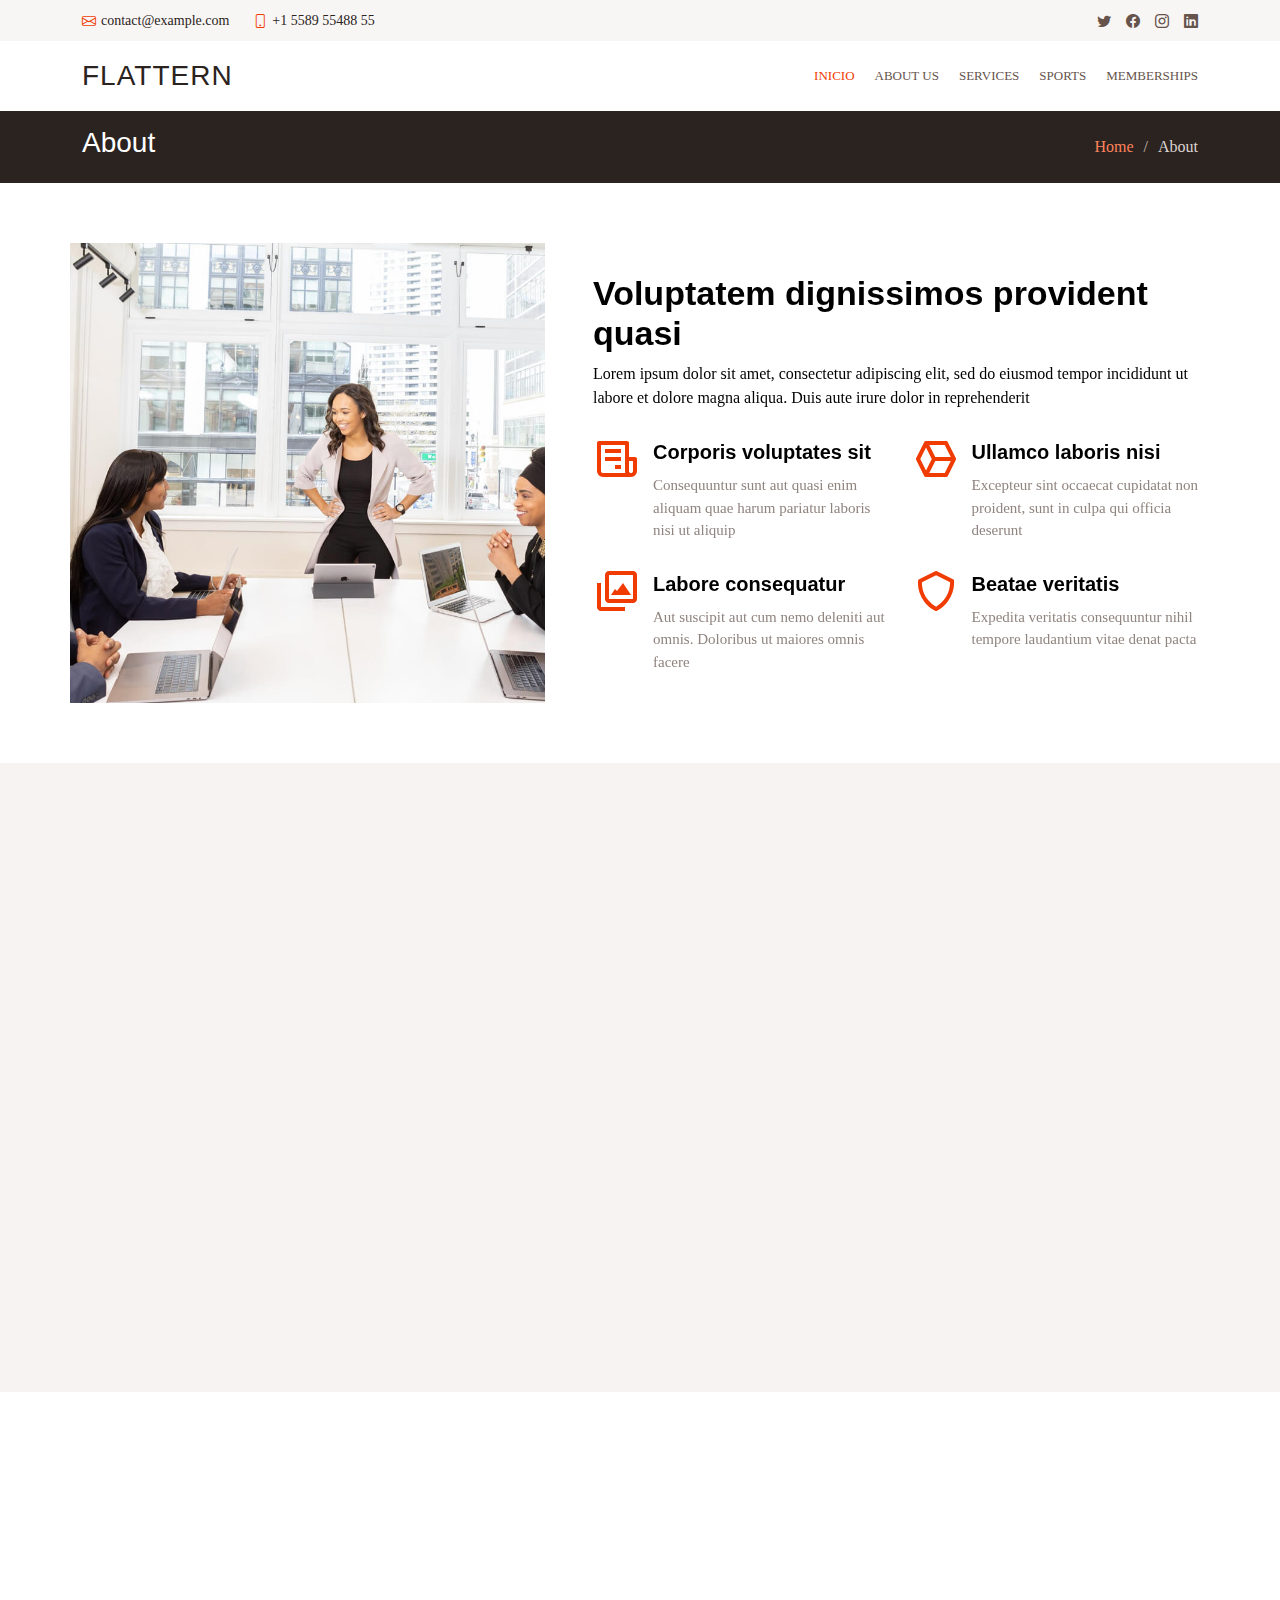
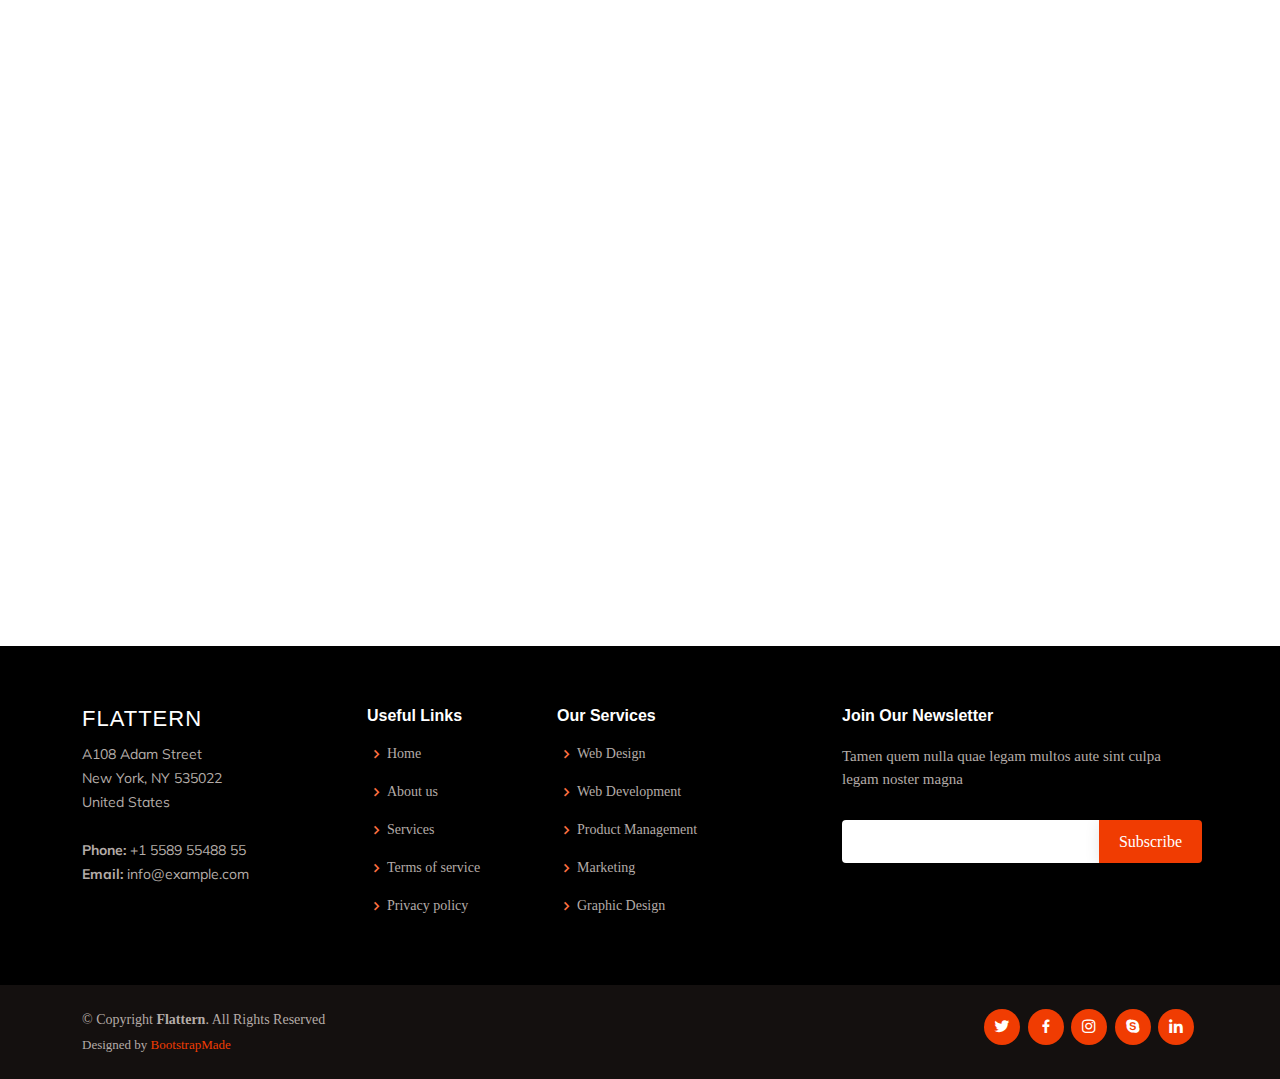
==== S_bam_club/about_us.html @ 39a7076c "PRUEBA INICIAL" ====
<!DOCTYPE html>
<html lang="en">

<head>
  <meta charset="utf-8">
  <meta content="width=device-width, initial-scale=1.0" name="viewport">

  <title>About - Flattern Bootstrap Template</title>
  <meta content="" name="description">
  <meta content="" name="keywords">

  <!-- Favicons -->
  <link href="assets/img/favicon.png" rel="icon">
  <link href="assets/img/apple-touch-icon.png" rel="apple-touch-icon">

  <!-- Google Fonts -->
  <link href="https://fonts.googleapis.com/css?family=Open+Sans:300,300i,400,400i,600,600i,700,700i|Muli:300,300i,400,400i,500,500i,600,600i,700,700i|Poppins:300,300i,400,400i,500,500i,600,600i,700,700i" rel="stylesheet">

  <!-- Vendor CSS Files -->
  <link href="assets/vendor/animate.css/animate.min.css" rel="stylesheet">
  <link href="assets/vendor/aos/aos.css" rel="stylesheet">
  <link href="assets/vendor/bootstrap/css/bootstrap.min.css" rel="stylesheet">
  <link href="assets/vendor/bootstrap-icons/bootstrap-icons.css" rel="stylesheet">
  <link href="assets/vendor/boxicons/css/boxicons.min.css" rel="stylesheet">
  <link href="assets/vendor/glightbox/css/glightbox.min.css" rel="stylesheet">
  <link href="assets/vendor/swiper/swiper-bundle.min.css" rel="stylesheet">

  <!-- Template Main CSS File -->
  <link href="assets/css/style.css" rel="stylesheet">

  <!-- =======================================================
  * Template Name: Flattern - v4.10.0
  * Template URL: https://bootstrapmade.com/flattern-multipurpose-bootstrap-template/
  * Author: BootstrapMade.com
  * License: https://bootstrapmade.com/license/
  ======================================================== -->
</head>

<body>

  <!-- ======= Top Bar ======= -->
  <section id="topbar" class="d-flex align-items-center">
    <div class="container d-flex justify-content-center justify-content-md-between">
      <div class="contact-info d-flex align-items-center">
        <i class="bi bi-envelope d-flex align-items-center"><a href="mailto:contact@example.com">contact@example.com</a></i>
        <i class="bi bi-phone d-flex align-items-center ms-4"><span>+1 5589 55488 55</span></i>
      </div>
      <div class="social-links d-none d-md-flex align-items-center">
        <a href="#" class="twitter"><i class="bi bi-twitter"></i></a>
        <a href="#" class="facebook"><i class="bi bi-facebook"></i></a>
        <a href="#" class="instagram"><i class="bi bi-instagram"></i></a>
        <a href="#" class="linkedin"><i class="bi bi-linkedin"></i></i></a>
      </div>
    </div>
  </section>

  <!-- ======= Header ======= -->
  <header id="header" class="d-flex align-items-center">
    <div class="container d-flex justify-content-between">

      <div class="logo">
        <h1 class="text-light"><a href="index.html">Flattern</a></h1>
        <!-- Uncomment below if you prefer to use an image logo -->
        <!-- <a href="index.html"><img src="assets/img/logo.png" alt="" class="img-fluid"></a>-->
      </div>

      <nav id="navbar" class="navbar">
        <ul>
          <li><a class="active" href="index.html">Inicio</a></li>
          <li><a href="about_us.html">about us</a></li>
          <li><a href="services.html">Services</a></li>
          <li><a href="sports.html">Sports</a></li>
          <li><a href="memberships.html">Memberships</a></li>
        </ul>
      </nav><!-- .navbar -->

    </div>
  </header><!-- End Header -->

  <main id="main">

    <!-- ======= Breadcrumbs ======= -->
    <section id="breadcrumbs" class="breadcrumbs">
      <div class="container">

        <div class="d-flex justify-content-between align-items-center">
          <h2>About</h2>
          <ol>
            <li><a href="index.html">Home</a></li>
            <li>About</li>
          </ol>
        </div>

      </div>
    </section><!-- End Breadcrumbs -->

    <!-- ======= About Us Section ======= -->
    <section id="about-us" class="about-us">
      <div class="container">

        <div class="row no-gutters">
          <div class="image col-xl-5 d-flex align-items-stretch justify-content-center justify-content-lg-start" data-aos="fade-right"></div>
          <div class="col-xl-7 ps-0 ps-lg-5 pe-lg-1 d-flex align-items-stretch">
            <div class="content d-flex flex-column justify-content-center">
              <h3 data-aos="fade-up">Voluptatem dignissimos provident quasi</h3>
              <p data-aos="fade-up">
                Lorem ipsum dolor sit amet, consectetur adipiscing elit, sed do eiusmod tempor incididunt ut labore et dolore magna aliqua. Duis aute irure dolor in reprehenderit
              </p>
              <div class="row">
                <div class="col-md-6 icon-box" data-aos="fade-up">
                  <i class="bx bx-receipt"></i>
                  <h4>Corporis voluptates sit</h4>
                  <p>Consequuntur sunt aut quasi enim aliquam quae harum pariatur laboris nisi ut aliquip</p>
                </div>
                <div class="col-md-6 icon-box" data-aos="fade-up" data-aos-delay="100">
                  <i class="bx bx-cube-alt"></i>
                  <h4>Ullamco laboris nisi</h4>
                  <p>Excepteur sint occaecat cupidatat non proident, sunt in culpa qui officia deserunt</p>
                </div>
                <div class="col-md-6 icon-box" data-aos="fade-up" data-aos-delay="200">
                  <i class="bx bx-images"></i>
                  <h4>Labore consequatur</h4>
                  <p>Aut suscipit aut cum nemo deleniti aut omnis. Doloribus ut maiores omnis facere</p>
                </div>
                <div class="col-md-6 icon-box" data-aos="fade-up" data-aos-delay="300">
                  <i class="bx bx-shield"></i>
                  <h4>Beatae veritatis</h4>
                  <p>Expedita veritatis consequuntur nihil tempore laudantium vitae denat pacta</p>
                </div>
              </div>
            </div><!-- End .content-->
          </div>
        </div>

      </div>
    </section><!-- End About Us Section -->

    <!-- ======= Our Team Section ======= -->
    <section id="team" class="team section-bg">
      <div class="container">

        <div class="section-title" data-aos="fade-up">
          <h2>Our <strong>Team</strong></h2>
          <p>Magnam dolores commodi suscipit. Necessitatibus eius consequatur ex aliquid fuga eum quidem. Sit sint consectetur velit. Quisquam quos quisquam cupiditate. Et nemo qui impedit suscipit alias ea. Quia fugiat sit in iste officiis commodi quidem hic quas.</p>
        </div>

        <div class="row">

          <div class="col-lg-3 col-md-6 d-flex align-items-stretch">
            <div class="member" data-aos="fade-up">
              <div class="member-img">
                <img src="assets/img/team/team-1.jpg" class="img-fluid" alt="">
                <div class="social">
                  <a href=""><i class="bi bi-twitter"></i></a>
                  <a href=""><i class="bi bi-facebook"></i></a>
                  <a href=""><i class="bi bi-instagram"></i></a>
                  <a href=""><i class="bi bi-linkedin"></i></a>
                </div>
              </div>
              <div class="member-info">
                <h4>Walter White</h4>
                <span>Chief Executive Officer</span>
              </div>
            </div>
          </div>

          <div class="col-lg-3 col-md-6 d-flex align-items-stretch">
            <div class="member" data-aos="fade-up" data-aos-delay="100">
              <div class="member-img">
                <img src="assets/img/team/team-2.jpg" class="img-fluid" alt="">
                <div class="social">
                  <a href=""><i class="bi bi-twitter"></i></a>
                  <a href=""><i class="bi bi-facebook"></i></a>
                  <a href=""><i class="bi bi-instagram"></i></a>
                  <a href=""><i class="bi bi-linkedin"></i></a>
                </div>
              </div>
              <div class="member-info">
                <h4>Sarah Jhonson</h4>
                <span>Product Manager</span>
              </div>
            </div>
          </div>

          <div class="col-lg-3 col-md-6 d-flex align-items-stretch">
            <div class="member" data-aos="fade-up" data-aos-delay="200">
              <div class="member-img">
                <img src="assets/img/team/team-3.jpg" class="img-fluid" alt="">
                <div class="social">
                  <a href=""><i class="bi bi-twitter"></i></a>
                  <a href=""><i class="bi bi-facebook"></i></a>
                  <a href=""><i class="bi bi-instagram"></i></a>
                  <a href=""><i class="bi bi-linkedin"></i></a>
                </div>
              </div>
              <div class="member-info">
                <h4>William Anderson</h4>
                <span>CTO</span>
              </div>
            </div>
          </div>

          <div class="col-lg-3 col-md-6 d-flex align-items-stretch">
            <div class="member" data-aos="fade-up" data-aos-delay="300">
              <div class="member-img">
                <img src="assets/img/team/team-4.jpg" class="img-fluid" alt="">
                <div class="social">
                  <a href=""><i class="bi bi-twitter"></i></a>
                  <a href=""><i class="bi bi-facebook"></i></a>
                  <a href=""><i class="bi bi-instagram"></i></a>
                  <a href=""><i class="bi bi-linkedin"></i></a>
                </div>
              </div>
              <div class="member-info">
                <h4>Amanda Jepson</h4>
                <span>Accountant</span>
              </div>
            </div>
          </div>

        </div>

      </div>
    </section><!-- End Our Team Section -->

    <!-- ======= Our Skills Section ======= -->
    <section id="skills" class="skills">
      <div class="container">

        <div class="section-title" data-aos="fade-up">
          <h2>Our <strong>Skills</strong></h2>
          <p>Magnam dolores commodi suscipit. Necessitatibus eius consequatur ex aliquid fuga eum quidem. Sit sint consectetur velit. Quisquam quos quisquam cupiditate. Et nemo qui impedit suscipit alias ea. Quia fugiat sit in iste officiis commodi quidem hic quas.</p>
        </div>

        <div class="row skills-content">

          <div class="col-lg-6" data-aos="fade-up">

            <div class="progress">
              <span class="skill">HTML <i class="val">100%</i></span>
              <div class="progress-bar-wrap">
                <div class="progress-bar" role="progressbar" aria-valuenow="100" aria-valuemin="0" aria-valuemax="100"></div>
              </div>
            </div>

            <div class="progress">
              <span class="skill">CSS <i class="val">90%</i></span>
              <div class="progress-bar-wrap">
                <div class="progress-bar" role="progressbar" aria-valuenow="90" aria-valuemin="0" aria-valuemax="100"></div>
              </div>
            </div>

            <div class="progress">
              <span class="skill">JavaScript <i class="val">75%</i></span>
              <div class="progress-bar-wrap">
                <div class="progress-bar" role="progressbar" aria-valuenow="75" aria-valuemin="0" aria-valuemax="100"></div>
              </div>
            </div>

          </div>

          <div class="col-lg-6" data-aos="fade-up" data-aos-delay="100">

            <div class="progress">
              <span class="skill">PHP <i class="val">80%</i></span>
              <div class="progress-bar-wrap">
                <div class="progress-bar" role="progressbar" aria-valuenow="80" aria-valuemin="0" aria-valuemax="100"></div>
              </div>
            </div>

            <div class="progress">
              <span class="skill">WordPress/CMS <i class="val">90%</i></span>
              <div class="progress-bar-wrap">
                <div class="progress-bar" role="progressbar" aria-valuenow="90" aria-valuemin="0" aria-valuemax="100"></div>
              </div>
            </div>

            <div class="progress">
              <span class="skill">Photoshop <i class="val">55%</i></span>
              <div class="progress-bar-wrap">
                <div class="progress-bar" role="progressbar" aria-valuenow="55" aria-valuemin="0" aria-valuemax="100"></div>
              </div>
            </div>

          </div>

        </div>

      </div>
    </section><!-- End Our Skills Section -->

    <!-- ======= Our Clients Section ======= -->
    <section id="clients" class="clients">
      <div class="container">

        <div class="section-title" data-aos="fade-up">
          <h2>Our <strong>Clients</strong></h2>
          <p>Magnam dolores commodi suscipit. Necessitatibus eius consequatur ex aliquid fuga eum quidem. Sit sint consectetur velit. Quisquam quos quisquam cupiditate. Et nemo qui impedit suscipit alias ea. Quia fugiat sit in iste officiis commodi quidem hic quas.</p>
        </div>

        <div class="row no-gutters clients-wrap clearfix" data-aos="fade-up">

          <div class="col-lg-3 col-md-4 col-xs-6">
            <div class="client-logo">
              <img src="assets/img/clients/client-1.png" class="img-fluid" alt="">
            </div>
          </div>

          <div class="col-lg-3 col-md-4 col-xs-6">
            <div class="client-logo">
              <img src="assets/img/clients/client-2.png" class="img-fluid" alt="">
            </div>
          </div>

          <div class="col-lg-3 col-md-4 col-xs-6">
            <div class="client-logo">
              <img src="assets/img/clients/client-3.png" class="img-fluid" alt="">
            </div>
          </div>

          <div class="col-lg-3 col-md-4 col-xs-6">
            <div class="client-logo">
              <img src="assets/img/clients/client-4.png" class="img-fluid" alt="">
            </div>
          </div>

          <div class="col-lg-3 col-md-4 col-xs-6">
            <div class="client-logo">
              <img src="assets/img/clients/client-5.png" class="img-fluid" alt="">
            </div>
          </div>

          <div class="col-lg-3 col-md-4 col-xs-6">
            <div class="client-logo">
              <img src="assets/img/clients/client-6.png" class="img-fluid" alt="">
            </div>
          </div>

          <div class="col-lg-3 col-md-4 col-xs-6">
            <div class="client-logo">
              <img src="assets/img/clients/client-7.png" class="img-fluid" alt="">
            </div>
          </div>

          <div class="col-lg-3 col-md-4 col-xs-6">
            <div class="client-logo">
              <img src="assets/img/clients/client-8.png" class="img-fluid" alt="">
            </div>
          </div>

        </div>

      </div>
    </section><!-- End Our Clients Section -->

  </main><!-- End #main -->

  <!-- ======= Footer ======= -->
  <footer id="footer">

    <div class="footer-top">
      <div class="container">
        <div class="row">

          <div class="col-lg-3 col-md-6 footer-contact">
            <h3>Flattern</h3>
            <p>
              A108 Adam Street <br>
              New York, NY 535022<br>
              United States <br><br>
              <strong>Phone:</strong> +1 5589 55488 55<br>
              <strong>Email:</strong> info@example.com<br>
            </p>
          </div>

          <div class="col-lg-2 col-md-6 footer-links">
            <h4>Useful Links</h4>
            <ul>
              <li><i class="bx bx-chevron-right"></i> <a href="#">Home</a></li>
              <li><i class="bx bx-chevron-right"></i> <a href="#">About us</a></li>
              <li><i class="bx bx-chevron-right"></i> <a href="#">Services</a></li>
              <li><i class="bx bx-chevron-right"></i> <a href="#">Terms of service</a></li>
              <li><i class="bx bx-chevron-right"></i> <a href="#">Privacy policy</a></li>
            </ul>
          </div>

          <div class="col-lg-3 col-md-6 footer-links">
            <h4>Our Services</h4>
            <ul>
              <li><i class="bx bx-chevron-right"></i> <a href="#">Web Design</a></li>
              <li><i class="bx bx-chevron-right"></i> <a href="#">Web Development</a></li>
              <li><i class="bx bx-chevron-right"></i> <a href="#">Product Management</a></li>
              <li><i class="bx bx-chevron-right"></i> <a href="#">Marketing</a></li>
              <li><i class="bx bx-chevron-right"></i> <a href="#">Graphic Design</a></li>
            </ul>
          </div>

          <div class="col-lg-4 col-md-6 footer-newsletter">
            <h4>Join Our Newsletter</h4>
            <p>Tamen quem nulla quae legam multos aute sint culpa legam noster magna</p>
            <form action="" method="post">
              <input type="email" name="email"><input type="submit" value="Subscribe">
            </form>
          </div>

        </div>
      </div>
    </div>

    <div class="container d-md-flex py-4">

      <div class="me-md-auto text-center text-md-start">
        <div class="copyright">
          &copy; Copyright <strong><span>Flattern</span></strong>. All Rights Reserved
        </div>
        <div class="credits">
          <!-- All the links in the footer should remain intact. -->
          <!-- You can delete the links only if you purchased the pro version. -->
          <!-- Licensing information: https://bootstrapmade.com/license/ -->
          <!-- Purchase the pro version with working PHP/AJAX contact form: https://bootstrapmade.com/flattern-multipurpose-bootstrap-template/ -->
          Designed by <a href="https://bootstrapmade.com/">BootstrapMade</a>
        </div>
      </div>
      <div class="social-links text-center text-md-right pt-3 pt-md-0">
        <a href="#" class="twitter"><i class="bx bxl-twitter"></i></a>
        <a href="#" class="facebook"><i class="bx bxl-facebook"></i></a>
        <a href="#" class="instagram"><i class="bx bxl-instagram"></i></a>
        <a href="#" class="google-plus"><i class="bx bxl-skype"></i></a>
        <a href="#" class="linkedin"><i class="bx bxl-linkedin"></i></a>
      </div>
    </div>
  </footer><!-- End Footer -->

  <a href="#" class="back-to-top d-flex align-items-center justify-content-center"><i class="bi bi-arrow-up-short"></i></a>

  <!-- Vendor JS Files -->
  <script src="assets/vendor/aos/aos.js"></script>
  <script src="assets/vendor/bootstrap/js/bootstrap.bundle.min.js"></script>
  <script src="assets/vendor/glightbox/js/glightbox.min.js"></script>
  <script src="assets/vendor/isotope-layout/isotope.pkgd.min.js"></script>
  <script src="assets/vendor/swiper/swiper-bundle.min.js"></script>
  <script src="assets/vendor/waypoints/noframework.waypoints.js"></script>
  <script src="assets/vendor/php-email-form/validate.js"></script>

  <!-- Template Main JS File -->
  <script src="assets/js/main.js"></script>

</body>

</html>
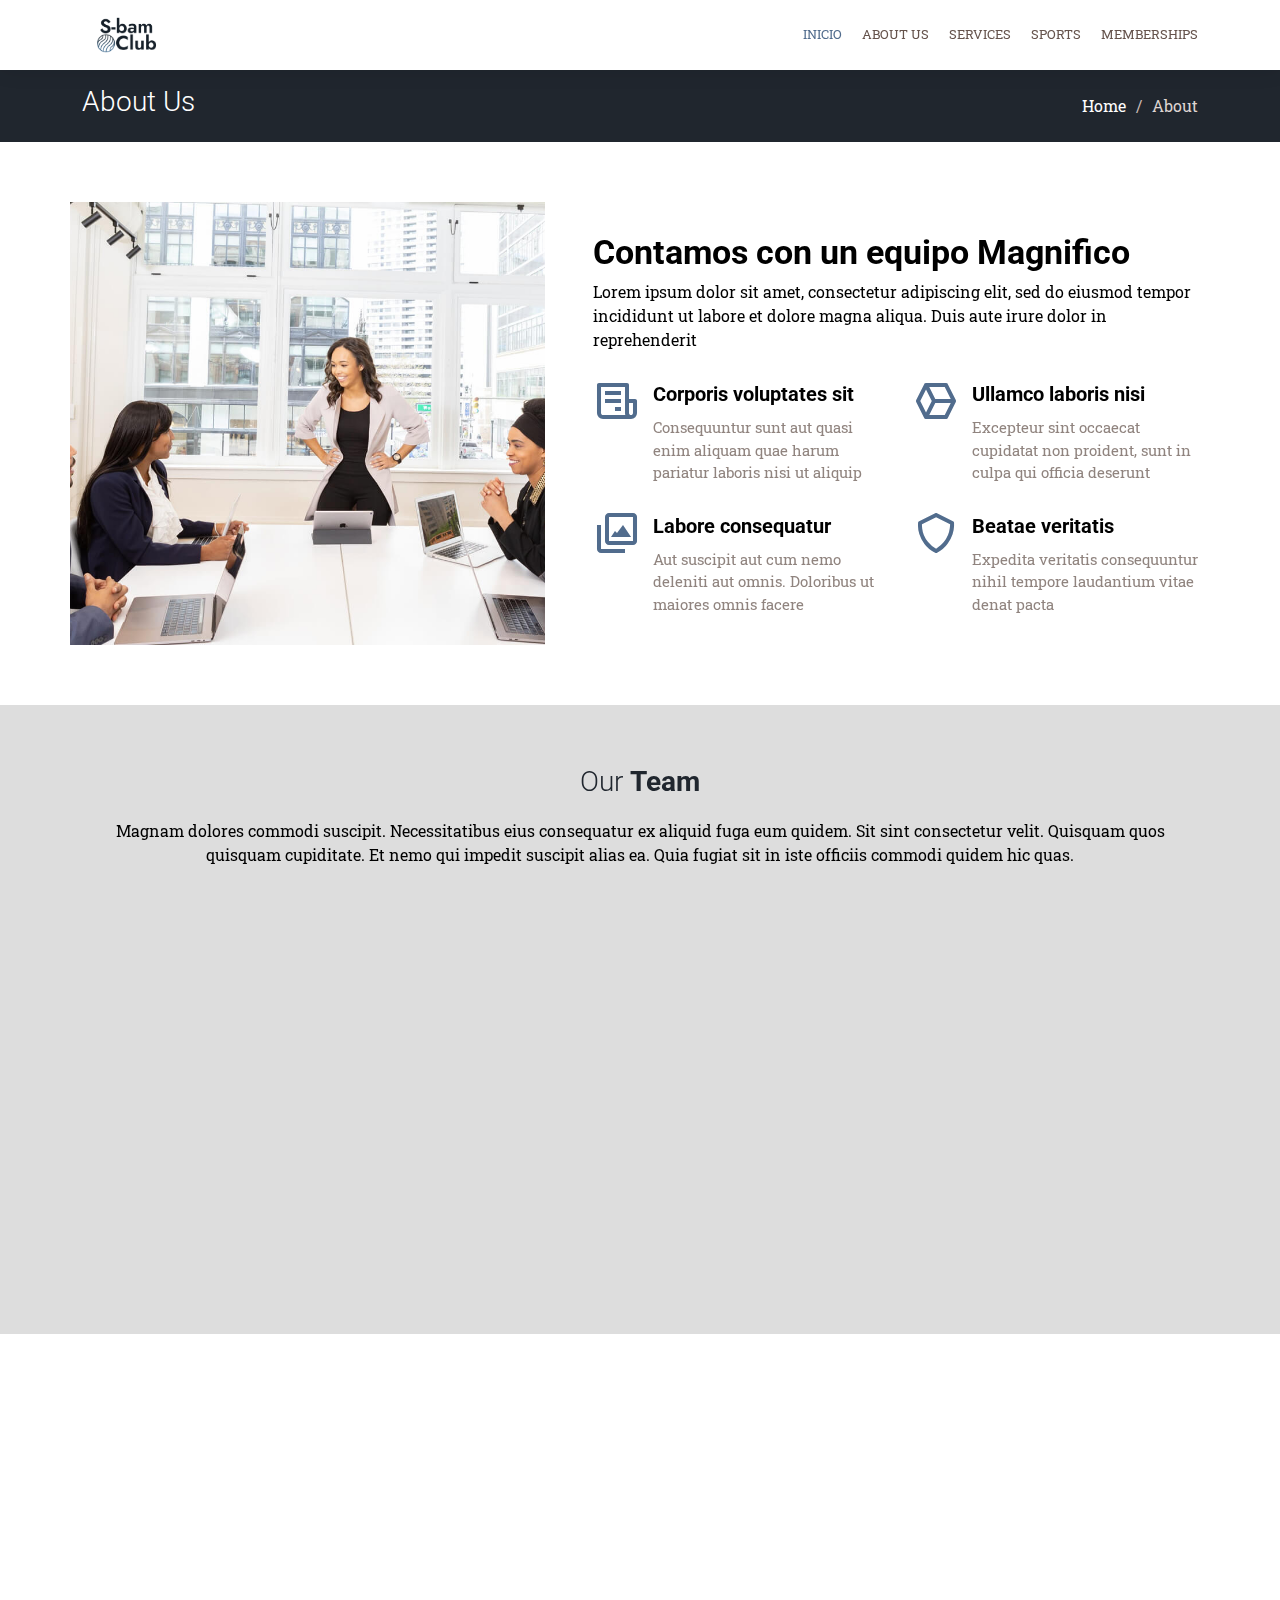
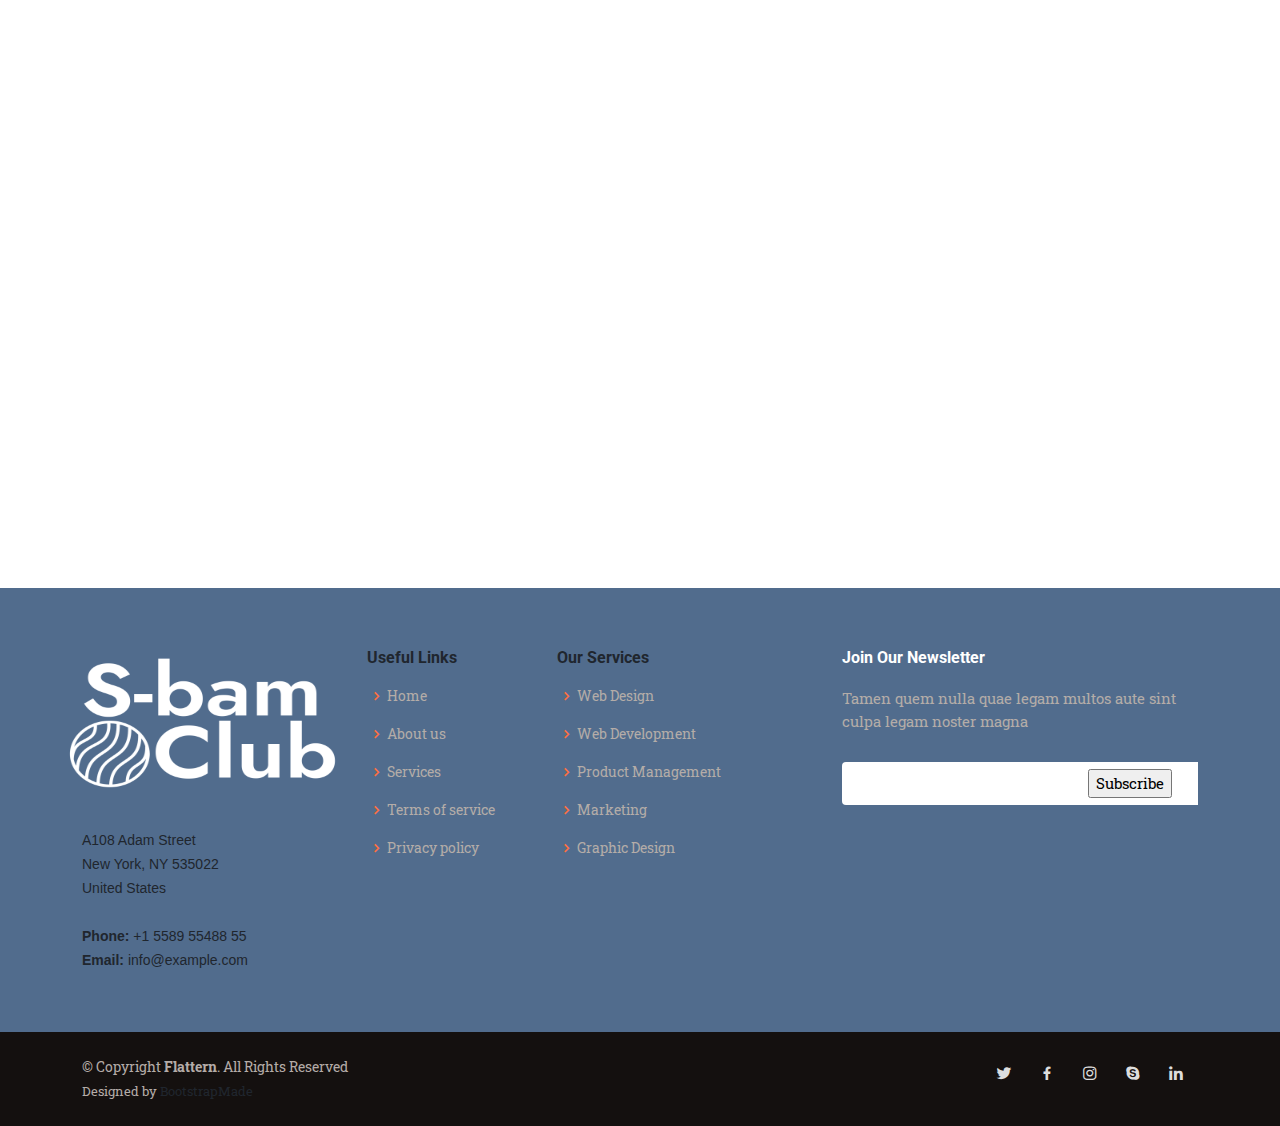
==== commit 6244b845: "PARTE NICO" ====
--- a/S_bam_club/about_us.html
+++ b/S_bam_club/about_us.html
@@ -5,16 +5,23 @@
   <meta charset="utf-8">
   <meta content="width=device-width, initial-scale=1.0" name="viewport">
 
-  <title>About - Flattern Bootstrap Template</title>
+  <title>About Us</title>
   <meta content="" name="description">
   <meta content="" name="keywords">
 
   <!-- Favicons -->
-  <link href="assets/img/favicon.png" rel="icon">
-  <link href="assets/img/apple-touch-icon.png" rel="apple-touch-icon">
-
-  <!-- Google Fonts -->
-  <link href="https://fonts.googleapis.com/css?family=Open+Sans:300,300i,400,400i,600,600i,700,700i|Muli:300,300i,400,400i,500,500i,600,600i,700,700i|Poppins:300,300i,400,400i,500,500i,600,600i,700,700i" rel="stylesheet">
+  <link rel="web icon" href="assets/img-S-bam-Club/icono.png">
+
+  <!-- Google Fonts Roboto -->
+  <link rel="preconnect" href="https://fonts.googleapis.com">
+  <link rel="preconnect" href="https://fonts.gstatic.com" crossorigin>
+  <link href="https://fonts.googleapis.com/css2?family=Roboto:ital,wght@0,300;0,400;0,500;0,700;1,300;1,400;1,500&display=swap" rel="stylesheet">
+
+  <!-- Google Fonts Roboto -->
+  <link rel="preconnect" href="https://fonts.googleapis.com">
+  <link rel="preconnect" href="https://fonts.gstatic.com" crossorigin>
+  <link href="https://fonts.googleapis.com/css2?family=Roboto+Slab:wght@300;400;500;600;700&display=swap" rel="stylesheet">
+  
 
   <!-- Vendor CSS Files -->
   <link href="assets/vendor/animate.css/animate.min.css" rel="stylesheet">
@@ -38,28 +45,13 @@
 
 <body>
 
-  <!-- ======= Top Bar ======= -->
-  <section id="topbar" class="d-flex align-items-center">
-    <div class="container d-flex justify-content-center justify-content-md-between">
-      <div class="contact-info d-flex align-items-center">
-        <i class="bi bi-envelope d-flex align-items-center"><a href="mailto:contact@example.com">contact@example.com</a></i>
-        <i class="bi bi-phone d-flex align-items-center ms-4"><span>+1 5589 55488 55</span></i>
-      </div>
-      <div class="social-links d-none d-md-flex align-items-center">
-        <a href="#" class="twitter"><i class="bi bi-twitter"></i></a>
-        <a href="#" class="facebook"><i class="bi bi-facebook"></i></a>
-        <a href="#" class="instagram"><i class="bi bi-instagram"></i></a>
-        <a href="#" class="linkedin"><i class="bi bi-linkedin"></i></i></a>
-      </div>
-    </div>
-  </section>
 
   <!-- ======= Header ======= -->
   <header id="header" class="d-flex align-items-center">
     <div class="container d-flex justify-content-between">
 
       <div class="logo">
-        <h1 class="text-light"><a href="index.html">Flattern</a></h1>
+        <img src="assets/img-S-bam-Club/logo-transparente.png" alt="">
         <!-- Uncomment below if you prefer to use an image logo -->
         <!-- <a href="index.html"><img src="assets/img/logo.png" alt="" class="img-fluid"></a>-->
       </div>
@@ -84,7 +76,7 @@
       <div class="container">
 
         <div class="d-flex justify-content-between align-items-center">
-          <h2>About</h2>
+          <h2>About Us</h2>
           <ol>
             <li><a href="index.html">Home</a></li>
             <li>About</li>
@@ -102,7 +94,7 @@
           <div class="image col-xl-5 d-flex align-items-stretch justify-content-center justify-content-lg-start" data-aos="fade-right"></div>
           <div class="col-xl-7 ps-0 ps-lg-5 pe-lg-1 d-flex align-items-stretch">
             <div class="content d-flex flex-column justify-content-center">
-              <h3 data-aos="fade-up">Voluptatem dignissimos provident quasi</h3>
+              <h3 data-aos="fade-up">Contamos con un equipo Magnifico</h3>
               <p data-aos="fade-up">
                 Lorem ipsum dolor sit amet, consectetur adipiscing elit, sed do eiusmod tempor incididunt ut labore et dolore magna aliqua. Duis aute irure dolor in reprehenderit
               </p>
@@ -158,7 +150,7 @@
                 </div>
               </div>
               <div class="member-info">
-                <h4>Walter White</h4>
+                <h4>Brayan Ferley</h4>
                 <span>Chief Executive Officer</span>
               </div>
             </div>
@@ -176,7 +168,7 @@
                 </div>
               </div>
               <div class="member-info">
-                <h4>Sarah Jhonson</h4>
+                <h4>Mariana Guerrero</h4>
                 <span>Product Manager</span>
               </div>
             </div>
@@ -194,7 +186,7 @@
                 </div>
               </div>
               <div class="member-info">
-                <h4>William Anderson</h4>
+                <h4>Nicolas Castro</h4>
                 <span>CTO</span>
               </div>
             </div>
@@ -212,7 +204,7 @@
                 </div>
               </div>
               <div class="member-info">
-                <h4>Amanda Jepson</h4>
+                <h4>Sharik Segura</h4>
                 <span>Accountant</span>
               </div>
             </div>
@@ -363,7 +355,7 @@
         <div class="row">
 
           <div class="col-lg-3 col-md-6 footer-contact">
-            <h3>Flattern</h3>
+            <img src="assets/img-S-bam-Club/logo-positivo.png" alt="">
             <p>
               A108 Adam Street <br>
               New York, NY 535022<br>
--- a/S_bam_club/assets/css/style.css
+++ b/S_bam_club/assets/css/style.css
@@ -14,7 +14,7 @@
 }
 
 a {
-  color: #f03c02;
+  color: #20262e;
   text-decoration: none;
 }
 
@@ -42,7 +42,7 @@
   right: 15px;
   bottom: 15px;
   z-index: 996;
-  background: #f03c02;
+  background: grey;
   width: 40px;
   height: 40px;
   border-radius: 4px;
@@ -56,7 +56,7 @@
 }
 
 .back-to-top:hover {
-  background: #fd541e;
+  background: #20262e;
   color: #fff;
 }
 
@@ -201,7 +201,7 @@
 .navbar .active,
 .navbar .active:focus,
 .navbar li:hover>a {
-  color: #f03c02;
+  color: #516c8d;
 }
 
 .navbar .getstarted,
@@ -436,7 +436,7 @@
   color: #fff;
   -webkit-animation-duration: 0.5s;
   animation-duration: 0.5s;
-  border-top: 5px solid #f03c02;
+  border-top: 5px solid #516c8d;
 }
 
 #hero .carousel-content h2 {
@@ -460,12 +460,12 @@
   color: #fff;
   -webkit-animation-delay: 0.8s;
   animation-delay: 0.8s;
-  border: 2px solid #f03c02;
+  border: 2px solid #516c8d;
 }
 
 #hero .btn-get-started:hover {
-  background: #f03c02;
-  color: #fff;
+  background: #fff;
+  color: #20262e;
   text-decoration: none;
 }
 
@@ -553,7 +553,7 @@
 }
 
 .section-bg {
-  background-color: #f6f3f2;
+  background-color: #ddd;
 }
 
 .section-title {
@@ -566,7 +566,7 @@
   font-weight: 300;
   margin-bottom: 20px;
   padding-bottom: 0;
-  color: #65534c;
+  color: #20262e;
 }
 
 .section-title h2 strong {
@@ -582,7 +582,7 @@
 --------------------------------------------------------------*/
 .breadcrumbs {
   padding: 15px 0;
-  background: #2b2320;
+  background: #20262e;
   min-height: 40px;
 }
 
@@ -602,7 +602,7 @@
 }
 
 .breadcrumbs ol a {
-  color: #fe825a;
+  color: #ffffff;
 }
 
 .breadcrumbs ol li+li {
@@ -645,7 +645,7 @@
 }
 
 .cta h3 span {
-  color: #f03c02;
+  color: #516c8d
 }
 
 .cta p {
@@ -665,14 +665,14 @@
   transition: 0.4s;
   margin: 10px;
   border-radius: 4px;
-  border: 2px solid #f03c02;
-  color: #f03c02;
+  border: 2px solid #516c8d;
+  color: #20262e;
   background: #fff;
 }
 
 .cta .cta-btn:hover {
-  background: #f03c02;
-  color: #fff;
+  background: #dddd;
+  color: #20262e;
 }
 
 @media (max-width: 1024px) {
@@ -716,7 +716,7 @@
   text-align: center;
   width: 72px;
   height: 72px;
-  background: #f03c02;
+  background-color: #516c8d;
 }
 
 .services .icon i {
@@ -738,15 +738,15 @@
 
 .services .icon-box:hover .icon {
   background: #fff;
-  border: 2px solid #f03c02;
+  border: 2px solid #516c8d;
 }
 
 .services .icon-box:hover .icon i {
-  color: #f03c02;
+  color: #20262e;
 }
 
 .services .icon-box:hover .title a {
-  color: #f03c02;
+  color: #20262e;
 }
 
 .services .description {
@@ -986,7 +986,7 @@
 .about-us .content .icon-box i {
   font-size: 48px;
   float: left;
-  color: #f03c02;
+  color: #516c8d;
 }
 
 .about-us .content .icon-box p {
@@ -1127,7 +1127,7 @@
   width: 1px;
   height: 10px;
   transition: 0.9s;
-  background-color: #f03c02;
+  background-color: #516c8d;
 }
 
 /*--------------------------------------------------------------
@@ -2067,7 +2067,7 @@
 
 #footer .footer-top {
   padding: 60px 0 30px 0;
-  background: black;
+  background: #516c8d;
 }
 
 #footer .footer-top .footer-contact {
@@ -2082,7 +2082,7 @@
   font-weight: 500;
   letter-spacing: 1px;
   text-transform: uppercase;
-  color: #fff;
+  color: #20262e;
 }
 
 #footer .footer-top .footer-contact p {
@@ -2090,13 +2090,13 @@
   line-height: 24px;
   margin-bottom: 0;
   font-family: "Muli", sans-serif;
-  color: #b4aca8;
+  color: #20262e;
 }
 
 #footer .footer-top h4 {
   font-size: 16px;
   font-weight: bold;
-  color: #fff;
+  color: #20262e;
   position: relative;
   padding-bottom: 12px;
 }
@@ -2167,7 +2167,7 @@
   width: calc(100% - 100px);
 }
 
-#footer .footer-newsletter form input[type=submit] {
+#footer.footer-newsletter form input[type=submit] {
   position: absolute;
   top: 0;
   right: -4px;
@@ -2196,8 +2196,8 @@
 #footer .social-links a {
   font-size: 18px;
   display: inline-block;
-  background: #f03c02;
-  color: #fff;
+  color: #ddd;
+  color: #ddd;
   line-height: 1;
   padding: 8px 0;
   margin-right: 4px;
@@ -2209,7 +2209,14 @@
 }
 
 #footer .social-links a:hover {
-  background: #fd5c28;
-  color: #fff;
+  background: #ffffff;
+  color: #20262e;
   text-decoration: none;
+}
+
+.footer-contact img{
+  width: 400px;
+  height: 150px;
+  margin-left: -80px;
+  margin-bottom: 30px;
 }